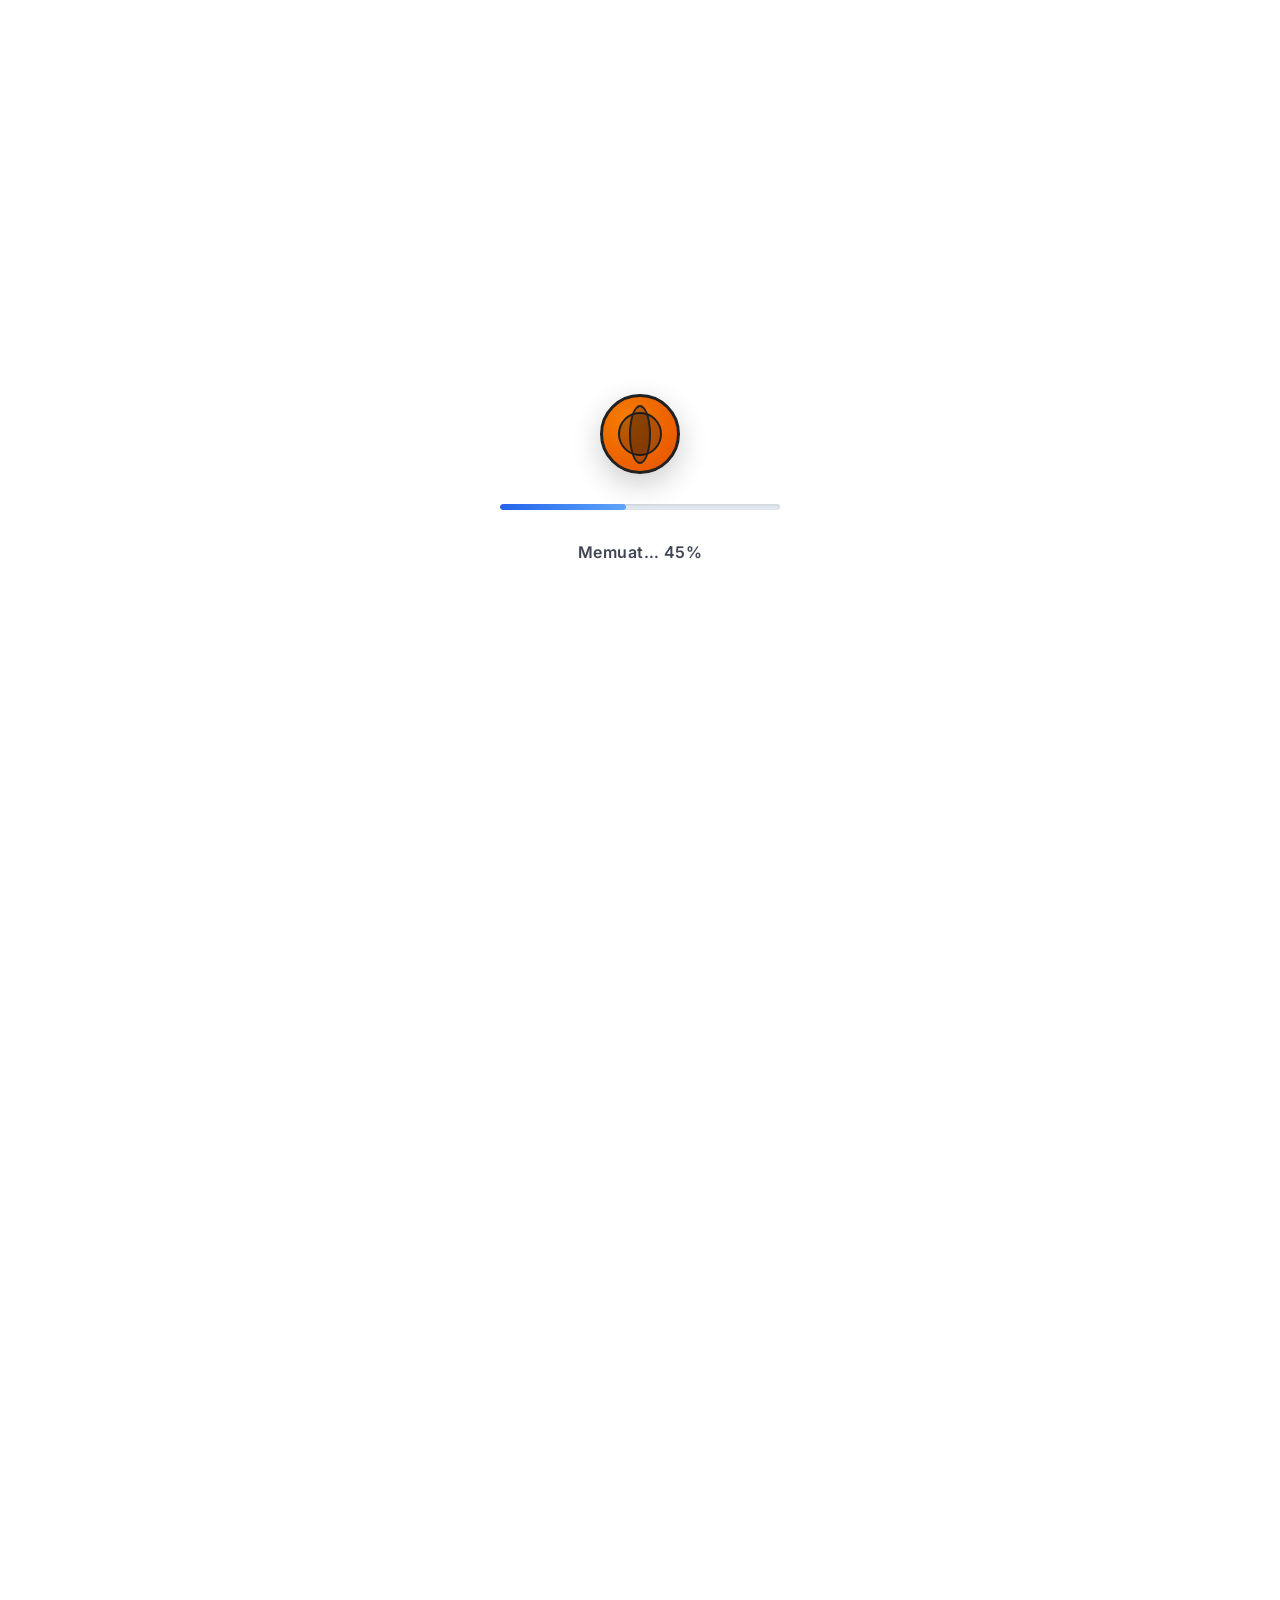
==== index.html @ c03db2c2 "Rename home/home.html to index.html" ====
<!DOCTYPE html>
<html lang="id">
<head>
    <meta charset="UTF-8" />
    <meta name="viewport" content="width=device-width, initial-scale=1.0" />
    <title>Basket SMAN 1 Rogojampi · Home</title>

    <!-- Google Font: Inter -->
    <link rel="preconnect" href="https://fonts.googleapis.com" />
    <link rel="preconnect" href="https://fonts.gstatic.com" crossorigin />
    <link href="https://fonts.googleapis.com/css2?family=Inter:opsz,wght@14..32,300;14..32,400;14..32,600;14..32,700;14..32,800;14..32,900&display=swap" rel="stylesheet" />

    <!-- Font Awesome 6 (Free) -->
    <link rel="stylesheet" href="https://cdnjs.cloudflare.com/ajax/libs/font-awesome/6.0.0-beta3/css/all.min.css" />

    <!-- Custom CSS -->
    <link rel="stylesheet" href="css/home.css" />
</head>
<body>

    <!-- ========================================================= -->
    <!-- LOADING SCREEN GLOBAL                                      -->
    <!-- ========================================================= -->
    <div id="global-loader">
        <div class="loader-container">
            <!-- Bola basket dengan animasi pantul dan rotasi -->
            <div class="basketball-wrapper">
                <div class="basketball"></div>
            </div>
            <!-- Progress bar -->
            <div class="loader-progress">
                <div class="loader-progress-bar" id="loaderProgressBar"></div>
            </div>
            <p class="loader-text" id="loaderText">Memuat&hellip; <span id="loaderPercent">0</span>%</p>
        </div>
    </div>

    <!-- ========================================================= -->
    <!-- MAIN WEBSITE (muncul setelah loading)                     -->
    <!-- ========================================================= -->
    <div id="main-content" class="hidden">

        <!-- ========== NAVIGASI ========== -->
        <nav class="navbar" id="navbar">
            <div class="container nav-container">
                <div class="nav-brand">
                    <span class="brand-icon"><i class="fas fa-basketball-ball"></i></span>
                    <span class="brand-text">Basket SMAN 1 Rogojampi</span>
                </div>
                <button class="nav-toggle" id="navToggle" aria-label="Toggle menu">
                    <i class="fas fa-bars"></i>
                </button>
                <ul class="nav-menu" id="navMenu">
                    <li><a href="home.html" class="active">Beranda</a></li>
                    <li><a href="players.html">Pemain</a></li>
                    <li><a href="events.html">Event</a></li>
                    <li><a href="news.html">Berita</a></li>
                </ul>
            </div>
        </nav>

        <!-- ========== HERO SECTION ========== -->
        <section class="hero" id="hero">
            <div class="hero-overlay"></div>
            <div class="hero-bg"></div>
            <!-- Efek grain halus -->
            <div class="hero-grain"></div>
            <div class="container hero-content">
                <div class="hero-badge">
                    <i class="fas fa-fire"></i> Ekstrakurikuler Unggulan
                </div>
                <h1 class="hero-title">
                    <span class="hero-title-line">BASKET</span>
                    <span class="hero-title-line">SMAN 1 ROGOJAMPI</span>
                </h1>
                <p class="hero-subtitle">
                    Semangat juang, kerja sama tim, dan prestasi membanggakan.<br />
                    Rumah bagi para atlet muda berbakat.
                </p>
                <div class="hero-buttons">
                    <a href="players.html" class="btn btn-primary">
                        <i class="fas fa-users"></i> Lihat Tim
                    </a>
                    <a href="events.html" class="btn btn-secondary">
                        <i class="fas fa-calendar-alt"></i> Event Terbaru
                    </a>
                </div>
                <div class="hero-stats">
                    <div class="hero-stat">
                        <span class="stat-number">15+</span>
                        <span class="stat-label">Pemain Aktif</span>
                    </div>
                    <div class="hero-stat">
                        <span class="stat-number">8</span>
                        <span class="stat-label">Trofi</span>
                    </div>
                    <div class="hero-stat">
                        <span class="stat-number">12</span>
                        <span class="stat-label">Turnamen</span>
                    </div>
                </div>
            </div>
            <!-- Scroll indicator -->
            <div class="scroll-indicator">
                <span>Gulir ke bawah</span>
                <i class="fas fa-chevron-down"></i>
            </div>
        </section>

        <!-- ========== PRESTASI ========== -->
        <section class="achievements section-padding" id="achievements">
            <div class="container">
                <div class="section-header">
                    <span class="section-tag">Prestasi</span>
                    <h2 class="section-title">Kebanggaan <span>Tim Basket</span></h2>
                    <p class="section-desc">Perjalanan panjang penuh kerja keras dan semangat juang.</p>
                </div>
                <div class="achievement-grid">
                    <div class="achievement-card reveal">
                        <div class="achievement-icon"><i class="fas fa-trophy"></i></div>
                        <h3>Juara 1 Turnamen Kabupaten</h3>
                        <p>2024 · Kemenangan gemilang atas SMA Negeri 2 Genteng.</p>
                        <div class="achievement-hover-bg"></div>
                    </div>
                    <div class="achievement-card reveal">
                        <div class="achievement-icon"><i class="fas fa-medal"></i></div>
                        <h3>Runner Up Bupati Cup</h3>
                        <p>2023 · Final sengit melawan SMA Negeri 1 Banyuwangi.</p>
                        <div class="achievement-hover-bg"></div>
                    </div>
                    <div class="achievement-card reveal">
                        <div class="achievement-icon"><i class="fas fa-star"></i></div>
                        <h3>Pemain Terbaik Se-Kabupaten</h3>
                        <p>2024 · Kapten tim berhasil meraih gelar MVP.</p>
                        <div class="achievement-hover-bg"></div>
                    </div>
                </div>
            </div>
        </section>

        <!-- ========== QUICK PLAYERS ========== -->
        <section class="quick-players section-padding" id="quickPlayers">
            <div class="container">
                <div class="section-header">
                    <span class="section-tag">Roster</span>
                    <h2 class="section-title">Pemain <span>Unggulan</span></h2>
                    <p class="section-desc">Atlet-atlet terbaik yang membawa nama sekolah.</p>
                </div>
                <div class="players-grid">
                    <!-- Player Card 1 -->
                    <div class="player-card reveal">
                        <div class="player-img">
                            <img src="https://ui-avatars.com/api/?name=Rizki+F&background=2563EB&color=fff&size=128" alt="Rizki F" />
                            <span class="player-number">#7</span>
                        </div>
                        <div class="player-info">
                            <h4>Rizki F</h4>
                            <p class="player-pos">PG · Point Guard</p>
                            <div class="player-stats">
                                <span><i class="fas fa-basketball-ball"></i> 18.2 PPG</span>
                                <span><i class="fas fa-arrow-up"></i> 6.1 APG</span>
                                <span><i class="fas fa-arrow-down"></i> 4.3 RPG</span>
                            </div>
                        </div>
                        <div class="player-hover-effect"></div>
                    </div>
                    <!-- Player Card 2 -->
                    <div class="player-card reveal">
                        <div class="player-img">
                            <img src="https://ui-avatars.com/api/?name=Andre+S&background=1E40AF&color=fff&size=128" alt="Andre S" />
                            <span class="player-number">#23</span>
                        </div>
                        <div class="player-info">
                            <h4>Andre S</h4>
                            <p class="player-pos">SG · Shooting Guard</p>
                            <div class="player-stats">
                                <span><i class="fas fa-basketball-ball"></i> 15.7 PPG</span>
                                <span><i class="fas fa-arrow-up"></i> 3.4 APG</span>
                                <span><i class="fas fa-arrow-down"></i> 5.2 RPG</span>
                            </div>
                        </div>
                        <div class="player-hover-effect"></div>
                    </div>
                    <!-- Player Card 3 -->
                    <div class="player-card reveal">
                        <div class="player-img">
                            <img src="https://ui-avatars.com/api/?name=Bagas+P&background=2563EB&color=fff&size=128" alt="Bagas P" />
                            <span class="player-number">#34</span>
                        </div>
                        <div class="player-info">
                            <h4>Bagas P</h4>
                            <p class="player-pos">C · Center</p>
                            <div class="player-stats">
                                <span><i class="fas fa-basketball-ball"></i> 12.3 PPG</span>
                                <span><i class="fas fa-arrow-up"></i> 1.8 APG</span>
                                <span><i class="fas fa-arrow-down"></i> 9.7 RPG</span>
                            </div>
                        </div>
                        <div class="player-hover-effect"></div>
                    </div>
                </div>
                <div class="quick-players-cta">
                    <a href="players.html" class="btn btn-outline">Lihat Semua Pemain <i class="fas fa-arrow-right"></i></a>
                </div>
            </div>
        </section>

        <!-- ========== UPCOMING EVENTS ========== -->
        <section class="events-preview section-padding" id="eventsPreview">
            <div class="container">
                <div class="section-header">
                    <span class="section-tag">Jadwal</span>
                    <h2 class="section-title">Event <span>Terdekat</span></h2>
                    <p class="section-desc">Pantau pertandingan dan turnamen berikutnya.</p>
                </div>
                <div class="events-grid">
                    <div class="event-card reveal">
                        <div class="event-date">
                            <span class="event-day">15</span>
                            <span class="event-month">Jan</span>
                        </div>
                        <div class="event-details">
                            <h4>Turnamen Kabupaten</h4>
                            <p><i class="fas fa-map-pin"></i> GOR Tawangalun</p>
                            <p><i class="fas fa-clock"></i> 08.00 WIB</p>
                            <span class="event-status status-upcoming">Mendatang</span>
                        </div>
                    </div>
                    <div class="event-card reveal">
                        <div class="event-date">
                            <span class="event-day">22</span>
                            <span class="event-month">Jan</span>
                        </div>
                        <div class="event-details">
                            <h4>Sparing dengan SMA 2 Genteng</h4>
                            <p><i class="fas fa-map-pin"></i> Lapangan SMAN 1 Rogojampi</p>
                            <p><i class="fas fa-clock"></i> 15.30 WIB</p>
                            <span class="event-status status-upcoming">Mendatang</span>
                        </div>
                    </div>
                    <div class="event-card reveal">
                        <div class="event-date">
                            <span class="event-day">5</span>
                            <span class="event-month">Feb</span>
                        </div>
                        <div class="event-details">
                            <h4>Bupati Cup 2025</h4>
                            <p><i class="fas fa-map-pin"></i> GOR Banyuwangi</p>
                            <p><i class="fas fa-clock"></i> 07.00 WIB</p>
                            <span class="event-status status-upcoming">Mendatang</span>
                        </div>
                    </div>
                </div>
                <div class="events-preview-cta">
                    <a href="events.html" class="btn btn-outline">Lihat Semua Event <i class="fas fa-arrow-right"></i></a>
                </div>
            </div>
        </section>

        <!-- ========== LATEST NEWS ========== -->
        <section class="news-preview section-padding" id="newsPreview">
            <div class="container">
                <div class="section-header">
                    <span class="section-tag">Berita</span>
                    <h2 class="section-title">Berita <span>Terbaru</span></h2>
                    <p class="section-desc">Informasi terkini seputar tim basket.</p>
                </div>
                <div class="news-grid">
                    <article class="news-card reveal">
                        <div class="news-img">
                            <img src="https://picsum.photos/seed/basket1/600/400" alt="Berita 1" />
                            <span class="news-category">Prestasi</span>
                        </div>
                        <div class="news-body">
                            <h4>Tim Basket SMAN 1 Rogojampi Juara Turnamen</h4>
                            <p>Kemenangan telak atas SMA Negeri 2 Genteng dengan skor 78-65.</p>
                            <div class="news-meta">
                                <span><i class="far fa-calendar-alt"></i> 10 Jan 2025</span>
                                <span><i class="far fa-comment"></i> 12</span>
                            </div>
                        </div>
                    </article>
                    <article class="news-card reveal">
                        <div class="news-img">
                            <img src="https://picsum.photos/seed/basket2/600/400" alt="Berita 2" />
                            <span class="news-category">Pengumuman</span>
                        </div>
                        <div class="news-body">
                            <h4>Pendaftaran Pemain Baru Dibuka</h4>
                            <p>Bergabunglah bersama tim basket SMAN 1 Rogojampi.</p>
                            <div class="news-meta">
                                <span><i class="far fa-calendar-alt"></i> 8 Jan 2025</span>
                                <span><i class="far fa-comment"></i> 8</span>
                            </div>
                        </div>
                    </article>
                    <article class="news-card reveal">
                        <div class="news-img">
                            <img src="https://picsum.photos/seed/basket3/600/400" alt="Berita 3" />
                            <span class="news-category">Dokumentasi</span>
                        </div>
                        <div class="news-body">
                            <h4>Foto-foto Seru Saat Sparing</h4>
                            <p>Momen kebersamaan tim dalam laga persahabatan.</p>
                            <div class="news-meta">
                                <span><i class="far fa-calendar-alt"></i> 5 Jan 2025</span>
                                <span><i class="far fa-comment"></i> 5</span>
                            </div>
                        </div>
                    </article>
                </div>
                <div class="news-preview-cta">
                    <a href="news.html" class="btn btn-outline">Lihat Semua Berita <i class="fas fa-arrow-right"></i></a>
                </div>
            </div>
        </section>

        <!-- ========== CTA SECTION ========== -->
        <section class="cta-section section-padding" id="ctaSection">
            <div class="container">
                <div class="cta-box reveal">
                    <div class="cta-content">
                        <h2>Bergabunglah dengan <span>Tim Basket</span></h2>
                        <p>Kembangkan bakat, raih prestasi, dan jalin persaudaraan.</p>
                        <a href="#" class="btn btn-primary btn-lg">
                            <i class="fas fa-handshake"></i> Daftar Sekarang
                        </a>
                    </div>
                    <div class="cta-icon">
                        <i class="fas fa-basketball-ball"></i>
                    </div>
                </div>
            </div>
        </section>

        <!-- ========== FOOTER ========== -->
        <footer class="footer">
            <div class="container">
                <div class="footer-grid">
                    <div class="footer-brand">
                        <span class="brand-icon"><i class="fas fa-basketball-ball"></i></span>
                        <span class="brand-text">Basket SMAN 1 Rogojampi</span>
                        <p>Rumah bagi atlet muda berbakat dengan semangat juang tinggi.</p>
                        <div class="footer-social">
                            <a href="#" aria-label="Instagram"><i class="fab fa-instagram"></i></a>
                            <a href="#" aria-label="YouTube"><i class="fab fa-youtube"></i></a>
                            <a href="#" aria-label="Twitter"><i class="fab fa-twitter"></i></a>
                            <a href="#" aria-label="TikTok"><i class="fab fa-tiktok"></i></a>
                        </div>
                    </div>
                    <div class="footer-links">
                        <h4>Halaman</h4>
                        <ul>
                            <li><a href="home.html">Beranda</a></li>
                            <li><a href="players.html">Pemain</a></li>
                            <li><a href="events.html">Event</a></li>
                            <li><a href="news.html">Berita</a></li>
                        </ul>
                    </div>
                    <div class="footer-links">
                        <h4>Kontak</h4>
                        <ul>
                            <li><i class="fas fa-map-pin"></i> Jl. Rogojampi, Banyuwangi</li>
                            <li><i class="fas fa-envelope"></i> basket@sman1rogojampi.sch.id</li>
                            <li><i class="fas fa-phone"></i> +62 812 3456 7890</li>
                        </ul>
                    </div>
                </div>
                <div class="footer-bottom">
                    <p>&copy; 2026 Basket SMAN 1 Rogojampi. All rights reserved.</p>
                </div>
            </div>
        </footer>

    </div>
    <!-- END #main-content -->

    <!-- ========================================================= -->
    <!-- JAVASCRIPT                                                -->
    <!-- ========================================================= -->
    <script src="js/home.js"></script>
</body>
</html>
---- css/home.css ----
/* ==============================================================
   RESET & BASE
   ============================================================== */
*,
*::before,
*::after {
    margin: 0;
    padding: 0;
    box-sizing: border-box;
}

:root {
    --primary: #2563EB;
    --secondary: #1E40AF;
    --dark: #0F172A;
    --light: #FFFFFF;
    --accent: #60A5FA;
    --font: 'Inter', sans-serif;
    --shadow: 0 20px 60px -15px rgba(0, 0, 0, 0.3);
    --shadow-hover: 0 30px 80px -20px rgba(0, 0, 0, 0.4);
    --radius: 20px;
    --transition: 0.4s cubic-bezier(0.25, 0.46, 0.45, 0.94);
}

html {
    scroll-behavior: smooth;
}

body {
    font-family: var(--font);
    background: var(--light);
    color: var(--dark);
    line-height: 1.6;
    overflow-x: hidden;
}

a {
    text-decoration: none;
    color: inherit;
}

ul {
    list-style: none;
}

img {
    max-width: 100%;
    display: block;
}

.container {
    max-width: 1200px;
    margin: 0 auto;
    padding: 0 24px;
}

.section-padding {
    padding: 80px 0;
}

/* ==============================================================
   LOADING SCREEN
   ============================================================== */
#global-loader {
    position: fixed;
    inset: 0;
    z-index: 99999;
    background: var(--light);
    display: flex;
    align-items: center;
    justify-content: center;
    transition: opacity 0.8s ease, visibility 0.8s ease;
}

#global-loader.hidden {
    opacity: 0;
    visibility: hidden;
    pointer-events: none;
}

.loader-container {
    text-align: center;
    display: flex;
    flex-direction: column;
    align-items: center;
    gap: 30px;
}

/* Bola basket dengan animasi pantul dan rotasi */
.basketball-wrapper {
    width: 120px;
    height: 140px;
    display: flex;
    align-items: flex-end;
    justify-content: center;
}

.basketball {
    width: 80px;
    height: 80px;
    background: radial-gradient(circle at 30% 30%, #f57c00, #e65100);
    border-radius: 50%;
    border: 3px solid #212121;
    position: relative;
    animation: bounceBall 1.2s infinite ease-in-out, rotateBall 3s infinite linear;
    box-shadow: 0 10px 30px rgba(0, 0, 0, 0.2);
}

/* Garis-garis bola basket */
.basketball::before,
.basketball::after {
    content: '';
    position: absolute;
    background: rgba(0, 0, 0, 0.25);
    border-radius: 50%;
    border: 2px solid #212121;
}
.basketball::before {
    width: 60%;
    height: 60%;
    top: 20%;
    left: 20%;
}
.basketball::after {
    width: 30%;
    height: 80%;
    top: 10%;
    left: 35%;
    border-radius: 50%;
    border: 2px solid #212121;
}
/* Garis horizontal */
.basketball .line-h {
    position: absolute;
    width: 70%;
    height: 2px;
    background: #212121;
    top: 50%;
    left: 15%;
    transform: translateY(-50%);
}
.basketball .line-v {
    position: absolute;
    width: 2px;
    height: 70%;
    background: #212121;
    top: 15%;
    left: 50%;
    transform: translateX(-50%);
}

@keyframes bounceBall {
    0%,
    100% {
        transform: translateY(0) scale(1, 1);
    }
    40% {
        transform: translateY(-50px) scale(1, 0.95);
    }
    60% {
        transform: translateY(-20px) scale(0.98, 1.02);
    }
    80% {
        transform: translateY(-10px) scale(1, 1);
    }
}
@keyframes rotateBall {
    0% {
        transform: rotate(0deg);
    }
    100% {
        transform: rotate(360deg);
    }
}

.loader-progress {
    width: 280px;
    height: 6px;
    background: #e2e8f0;
    border-radius: 10px;
    overflow: hidden;
    box-shadow: inset 0 1px 3px rgba(0, 0, 0, 0.1);
}

.loader-progress-bar {
    width: 0%;
    height: 100%;
    background: linear-gradient(90deg, var(--primary), var(--accent));
    border-radius: 10px;
    transition: width 0.2s linear;
}

.loader-text {
    font-size: 1rem;
    font-weight: 600;
    color: var(--dark);
    letter-spacing: 0.5px;
    opacity: 0.8;
}

/* ==============================================================
   MAIN CONTENT (awal tersembunyi)
   ============================================================== */
#main-content {
    opacity: 0;
    transition: opacity 1s ease;
}

#main-content.visible {
    opacity: 1;
}

/* ==============================================================
   NAVBAR
   ============================================================== */
.navbar {
    position: fixed;
    top: 0;
    left: 0;
    right: 0;
    z-index: 1000;
    padding: 16px 0;
    background: rgba(255, 255, 255, 0.7);
    backdrop-filter: blur(20px) saturate(180%);
    -webkit-backdrop-filter: blur(20px) saturate(180%);
    border-bottom: 1px solid rgba(0, 0, 0, 0.05);
    transition: background 0.3s ease, box-shadow 0.3s ease;
}

.navbar.scrolled {
    background: rgba(255, 255, 255, 0.92);
    box-shadow: 0 4px 30px rgba(0, 0, 0, 0.08);
}

.nav-container {
    display: flex;
    align-items: center;
    justify-content: space-between;
}

.nav-brand {
    display: flex;
    align-items: center;
    gap: 12px;
    font-weight: 800;
    font-size: 1.2rem;
    color: var(--dark);
}

.nav-brand .brand-icon {
    color: var(--primary);
    font-size: 1.6rem;
}

.nav-brand .brand-text {
    background: linear-gradient(135deg, var(--primary), var(--secondary));
    -webkit-background-clip: text;
    -webkit-text-fill-color: transparent;
    background-clip: text;
}

.nav-menu {
    display: flex;
    gap: 32px;
    align-items: center;
}

.nav-menu a {
    font-weight: 600;
    font-size: 0.95rem;
    color: var(--dark);
    position: relative;
    padding: 4px 0;
    transition: color 0.3s;
}

.nav-menu a::after {
    content: '';
    position: absolute;
    bottom: -4px;
    left: 0;
    width: 0;
    height: 3px;
    background: linear-gradient(90deg, var(--primary), var(--accent));
    border-radius: 4px;
    transition: width 0.3s ease;
}

.nav-menu a:hover::after,
.nav-menu a.active::after {
    width: 100%;
}

.nav-menu a.active {
    color: var(--primary);
}

.nav-toggle {
    display: none;
    background: none;
    border: none;
    font-size: 1.6rem;
    color: var(--dark);
    cursor: pointer;
}

/* Responsive Nav */
@media (max-width: 768px) {
    .nav-toggle {
        display: block;
    }
    .nav-menu {
        position: absolute;
        top: 100%;
        left: 0;
        right: 0;
        background: rgba(255, 255, 255, 0.98);
        backdrop-filter: blur(20px);
        flex-direction: column;
        padding: 24px;
        gap: 16px;
        box-shadow: 0 20px 40px rgba(0, 0, 0, 0.1);
        transform: translateY(-120%);
        opacity: 0;
        transition: transform 0.4s ease, opacity 0.4s ease;
        pointer-events: none;
    }
    .nav-menu.open {
        transform: translateY(0);
        opacity: 1;
        pointer-events: all;
    }
}

/* ==============================================================
   HERO
   ============================================================== */
.hero {
    position: relative;
    min-height: 100vh;
    display: flex;
    align-items: center;
    justify-content: center;
    overflow: hidden;
    background: var(--dark);
    margin-top: 0;
    padding-top: 80px;
}

.hero-bg {
    position: absolute;
    inset: 0;
    background: url('https://images.unsplash.com/photo-1546519638-68e109acd27d?q=80&w=1974&auto=format&fit=crop')
        center/cover no-repeat;
    filter: brightness(0.4) saturate(1.2);
    transform: scale(1.05);
    animation: heroZoom 20s infinite alternate ease-in-out;
}

@keyframes heroZoom {
    0% {
        transform: scale(1);
    }
    100% {
        transform: scale(1.1);
    }
}

.hero-overlay {
    position: absolute;
    inset: 0;
    background: linear-gradient(135deg, rgba(15, 23, 42, 0.85) 0%, rgba(37, 99, 235, 0.4) 100%);
    z-index: 1;
}

.hero-grain {
    position: absolute;
    inset: 0;
    z-index: 2;
    opacity: 0.06;
    background-image: url("data:image/svg+xml,%3Csvg viewBox='0 0 256 256' xmlns='http://www.w3.org/2000/svg'%3E%3Cfilter id='noise'%3E%3CfeTurbulence type='fractalNoise' baseFrequency='0.9' numOctaves='4' stitchTiles='stitch'/%3E%3C/filter%3E%3Crect width='100%25' height='100%25' filter='url(%23noise)' opacity='1'/%3E%3C/svg%3E");
    background-repeat: repeat;
    background-size: 256px 256px;
    pointer-events: none;
}

.hero-content {
    position: relative;
    z-index: 3;
    color: var(--light);
    text-align: center;
    max-width: 900px;
    padding: 40px 20px;
}

.hero-badge {
    display: inline-block;
    background: rgba(255, 255, 255, 0.12);
    backdrop-filter: blur(10px);
    padding: 8px 20px;
    border-radius: 50px;
    font-size: 0.85rem;
    font-weight: 600;
    letter-spacing: 0.5px;
    border: 1px solid rgba(255, 255, 255, 0.15);
    margin-bottom: 24px;
    text-transform: uppercase;
}

.hero-badge i {
    margin-right: 8px;
    color: var(--accent);
}

.hero-title {
    font-size: clamp(3rem, 12vw, 6rem);
    font-weight: 900;
    line-height: 1.05;
    text-transform: uppercase;
    letter-spacing: -0.02em;
    margin-bottom: 16px;
}

.hero-title-line {
    display: block;
}

.hero-title-line:first-child {
    background: linear-gradient(135deg, #ffffff 0%, #94a3b8 80%);
    -webkit-background-clip: text;
    -webkit-text-fill-color: transparent;
    background-clip: text;
}

.hero-title-line:last-child {
    background: linear-gradient(135deg, var(--accent), var(--primary));
    -webkit-background-clip: text;
    -webkit-text-fill-color: transparent;
    background-clip: text;
}

.hero-subtitle {
    font-size: 1.2rem;
    font-weight: 400;
    opacity: 0.85;
    margin-bottom: 32px;
    line-height: 1.8;
    max-width: 700px;
    margin-left: auto;
    margin-right: auto;
}

.hero-buttons {
    display: flex;
    gap: 16px;
    justify-content: center;
    flex-wrap: wrap;
    margin-bottom: 48px;
}

.btn {
    display: inline-flex;
    align-items: center;
    gap: 10px;
    padding: 14px 34px;
    border-radius: 60px;
    font-weight: 700;
    font-size: 0.95rem;
    border: none;
    cursor: pointer;
    transition: all 0.3s ease;
    text-decoration: none;
    font-family: var(--font);
}

.btn-primary {
    background: linear-gradient(135deg, var(--primary), var(--secondary));
    color: #fff;
    box-shadow: 0 8px 25px rgba(37, 99, 235, 0.35);
}

.btn-primary:hover {
    transform: translateY(-4px) scale(1.02);
    box-shadow: 0 16px 40px rgba(37, 99, 235, 0.5);
}

.btn-secondary {
    background: rgba(255, 255, 255, 0.12);
    backdrop-filter: blur(10px);
    color: #fff;
    border: 1px solid rgba(255, 255, 255, 0.25);
}

.btn-secondary:hover {
    background: rgba(255, 255, 255, 0.25);
    transform: translateY(-4px);
}

.btn-outline {
    background: transparent;
    color: var(--primary);
    border: 2px solid var(--primary);
    padding: 12px 30px;
}

.btn-outline:hover {
    background: var(--primary);
    color: #fff;
    transform: translateY(-3px);
    box-shadow: 0 12px 30px rgba(37, 99, 235, 0.3);
}

.btn-lg {
    padding: 18px 44px;
    font-size: 1.1rem;
}

.hero-stats {
    display: flex;
    justify-content: center;
    gap: 48px;
    flex-wrap: wrap;
}

.hero-stat {
    text-align: center;
}

.stat-number {
    display: block;
    font-size: 2.4rem;
    font-weight: 900;
    background: linear-gradient(135deg, #fff, var(--accent));
    -webkit-background-clip: text;
    -webkit-text-fill-color: transparent;
    background-clip: text;
    line-height: 1.2;
}

.stat-label {
    font-size: 0.9rem;
    opacity: 0.7;
    font-weight: 500;
    letter-spacing: 0.5px;
}

.scroll-indicator {
    position: absolute;
    bottom: 32px;
    left: 50%;
    transform: translateX(-50%);
    z-index: 4;
    color: rgba(255, 255, 255, 0.5);
    font-size: 0.8rem;
    display: flex;
    flex-direction: column;
    align-items: center;
    gap: 6px;
    animation: floatDown 2s infinite ease-in-out;
}

.scroll-indicator i {
    font-size: 1.2rem;
}

@keyframes floatDown {
    0%,
    100% {
        transform: translateX(-50%) translateY(0);
        opacity: 0.5;
    }
    50% {
        transform: translateX(-50%) translateY(10px);
        opacity: 1;
    }
}

/* ==============================================================
   SECTION HEADER
   ============================================================== */
.section-header {
    text-align: center;
    margin-bottom: 56px;
}

.section-tag {
    display: inline-block;
    font-size: 0.8rem;
    font-weight: 700;
    text-transform: uppercase;
    letter-spacing: 2px;
    color: var(--primary);
    background: rgba(37, 99, 235, 0.08);
    padding: 6px 18px;
    border-radius: 50px;
    margin-bottom: 12px;
}

.section-title {
    font-size: clamp(2rem, 5vw, 3rem);
    font-weight: 800;
    line-height: 1.2;
    margin-bottom: 12px;
}

.section-title span {
    background: linear-gradient(135deg, var(--primary), var(--secondary));
    -webkit-background-clip: text;
    -webkit-text-fill-color: transparent;
    background-clip: text;
}

.section-desc {
    font-size: 1.1rem;
    color: #64748b;
    max-width: 600px;
    margin: 0 auto;
}

/* ==============================================================
   ACHIEVEMENTS
   ============================================================== */
.achievements {
    background: #f8fafc;
}

.achievement-grid {
    display: grid;
    grid-template-columns: repeat(auto-fit, minmax(260px, 1fr));
    gap: 30px;
}

.achievement-card {
    background: var(--light);
    padding: 36px 28px;
    border-radius: var(--radius);
    box-shadow: var(--shadow);
    text-align: center;
    position: relative;
    overflow: hidden;
    transition: transform 0.4s ease, box-shadow 0.4s ease;
    cursor: default;
}

.achievement-card:hover {
    transform: translateY(-12px);
    box-shadow: var(--shadow-hover);
}

.achievement-hover-bg {
    position: absolute;
    inset: 0;
    background: linear-gradient(135deg, rgba(37, 99, 235, 0.04), rgba(30, 64, 175, 0.08));
    opacity: 0;
    transition: opacity 0.4s ease;
}

.achievement-card:hover .achievement-hover-bg {
    opacity: 1;
}

.achievement-icon {
    font-size: 3.2rem;
    color: var(--primary);
    margin-bottom: 16px;
    display: inline-block;
}

.achievement-card h3 {
    font-size: 1.3rem;
    font-weight: 700;
    margin-bottom: 8px;
}

.achievement-card p {
    color: #64748b;
    font-size: 0.95rem;
    position: relative;
    z-index: 1;
}

/* ==============================================================
   QUICK PLAYERS
   ============================================================== */
.quick-players {
    background: var(--light);
}

.players-grid {
    display: grid;
    grid-template-columns: repeat(auto-fit, minmax(260px, 1fr));
    gap: 30px;
    margin-bottom: 40px;
}

.player-card {
    background: var(--light);
    border-radius: var(--radius);
    box-shadow: var(--shadow);
    overflow: hidden;
    transition: transform 0.4s ease, box-shadow 0.4s ease;
    position: relative;
}

.player-card:hover {
    transform: translateY(-12px);
    box-shadow: var(--shadow-hover);
}

.player-img {
    position: relative;
    padding: 20px 20px 0;
    background: linear-gradient(180deg, #f1f5f9, #fff);
    display: flex;
    justify-content: center;
}

.player-img img {
    width: 120px;
    height: 120px;
    border-radius: 50%;
    object-fit: cover;
    border: 4px solid var(--light);
    box-shadow: 0 8px 20px rgba(0, 0, 0, 0.1);
}

.player-number {
    position: absolute;
    top: 10px;
    right: 16px;
    font-size: 1.8rem;
    font-weight: 900;
    color: rgba(37, 99, 235, 0.15);
    letter-spacing: -0.03em;
}

.player-info {
    padding: 16px 20px 24px;
    text-align: center;
}

.player-info h4 {
    font-size: 1.2rem;
    font-weight: 700;
    margin-bottom: 2px;
}

.player-pos {
    font-size: 0.85rem;
    font-weight: 600;
    color: var(--primary);
    margin-bottom: 12px;
}

.player-stats {
    display: flex;
    justify-content: center;
    gap: 16px;
    font-size: 0.85rem;
    font-weight: 500;
    color: #475569;
}

.player-stats span {
    display: flex;
    align-items: center;
    gap: 4px;
}

.player-stats i {
    color: var(--primary);
    font-size: 0.8rem;
}

.player-hover-effect {
    position: absolute;
    inset: 0;
    border-radius: var(--radius);
    border: 2px solid transparent;
    transition: border-color 0.4s ease;
    pointer-events: none;
}

.player-card:hover .player-hover-effect {
    border-color: var(--primary);
}

.quick-players-cta,
.events-preview-cta,
.news-preview-cta {
    text-align: center;
    margin-top: 8px;
}

/* ==============================================================
   EVENTS PREVIEW
   ============================================================== */
.events-preview {
    background: #f8fafc;
}

.events-grid {
    display: grid;
    grid-template-columns: repeat(auto-fit, minmax(280px, 1fr));
    gap: 30px;
}

.event-card {
    background: var(--light);
    border-radius: var(--radius);
    box-shadow: var(--shadow);
    display: flex;
    align-items: stretch;
    overflow: hidden;
    transition: transform 0.4s ease, box-shadow 0.4s ease;
}

.event-card:hover {
    transform: translateY(-8px);
    box-shadow: var(--shadow-hover);
}

.event-date {
    flex: 0 0 80px;
    background: linear-gradient(135deg, var(--primary), var(--secondary));
    color: #fff;
    display: flex;
    flex-direction: column;
    align-items: center;
    justify-content: center;
    font-weight: 700;
}

.event-day {
    font-size: 2rem;
    line-height: 1;
}

.event-month {
    font-size: 0.75rem;
    text-transform: uppercase;
    letter-spacing: 1px;
    opacity: 0.8;
}

.event-details {
    padding: 16px 20px;
    flex: 1;
    display: flex;
    flex-direction: column;
    justify-content: center;
}

.event-details h4 {
    font-size: 1.1rem;
    font-weight: 700;
    margin-bottom: 4px;
}

.event-details p {
    font-size: 0.9rem;
    color: #64748b;
    margin-bottom: 2px;
}

.event-details p i {
    width: 18px;
    color: var(--primary);
}

.event-status {
    display: inline-block;
    font-size: 0.75rem;
    font-weight: 700;
    text-transform: uppercase;
    padding: 4px 14px;
    border-radius: 50px;
    margin-top: 6px;
    align-self: flex-start;
}

.status-upcoming {
    background: rgba(37, 99, 235, 0.12);
    color: var(--primary);
}

/* ==============================================================
   NEWS PREVIEW
   ============================================================== */
.news-preview {
    background: var(--light);
}

.news-grid {
    display: grid;
    grid-template-columns: repeat(auto-fit, minmax(280px, 1fr));
    gap: 30px;
}

.news-card {
    background: var(--light);
    border-radius: var(--radius);
    box-shadow: var(--shadow);
    overflow: hidden;
    transition: transform 0.4s ease, box-shadow 0.4s ease;
}

.news-card:hover {
    transform: translateY(-10px);
    box-shadow: var(--shadow-hover);
}

.news-img {
    position: relative;
    overflow: hidden;
    height: 200px;
}

.news-img img {
    width: 100%;
    height: 100%;
    object-fit: cover;
    transition: transform 0.5s ease;
}

.news-card:hover .news-img img {
    transform: scale(1.05);
}

.news-category {
    position: absolute;
    top: 12px;
    left: 12px;
    background: var(--primary);
    color: #fff;
    font-size: 0.7rem;
    font-weight: 700;
    padding: 4px 14px;
    border-radius: 50px;
    text-transform: uppercase;
}

.news-body {
    padding: 20px;
}

.news-body h4 {
    font-size: 1.1rem;
    font-weight: 700;
    margin-bottom: 8px;
    line-height: 1.3;
}

.news-body p {
    color: #64748b;
    font-size: 0.95rem;
    margin-bottom: 12px;
}

.news-meta {
    display: flex;
    gap: 16px;
    font-size: 0.8rem;
    color: #94a3b8;
}

.news-meta i {
    margin-right: 4px;
}

/* ==============================================================
   CTA SECTION
   ============================================================== */
.cta-section {
    background: var(--dark);
    padding: 80px 0;
}

.cta-box {
    background: linear-gradient(135deg, rgba(37, 99, 235, 0.15), rgba(30, 64, 175, 0.05));
    backdrop-filter: blur(20px);
    border: 1px solid rgba(255, 255, 255, 0.08);
    border-radius: var(--radius);
    padding: 50px 40px;
    display: flex;
    align-items: center;
    justify-content: space-between;
    flex-wrap: wrap;
    gap: 30px;
    color: var(--light);
}

.cta-content h2 {
    font-size: clamp(1.8rem, 4vw, 2.6rem);
    font-weight: 800;
    margin-bottom: 8px;
}

.cta-content h2 span {
    background: linear-gradient(135deg, var(--accent), var(--primary));
    -webkit-background-clip: text;
    -webkit-text-fill-color: transparent;
    background-clip: text;
}

.cta-content p {
    opacity: 0.7;
    font-size: 1.1rem;
    margin-bottom: 20px;
}

.cta-icon {
    font-size: 5rem;
    color: rgba(255, 255, 255, 0.08);
    display: none;
}

@media (min-width: 768px) {
    .cta-icon {
        display: block;
    }
}

/* ==============================================================
   FOOTER
   ============================================================== */
.footer {
    background: var(--dark);
    color: rgba(255, 255, 255, 0.7);
    padding: 60px 0 24px;
    border-top: 1px solid rgba(255, 255, 255, 0.05);
}

.footer-grid {
    display: grid;
    grid-template-columns: repeat(auto-fit, minmax(200px, 1fr));
    gap: 40px;
    margin-bottom: 40px;
}

.footer-brand .brand-icon {
    font-size: 1.8rem;
    color: var(--primary);
    margin-right: 10px;
}

.footer-brand .brand-text {
    font-size: 1.2rem;
    font-weight: 800;
    color: #fff;
}

.footer-brand p {
    margin-top: 12px;
    font-size: 0.95rem;
    max-width: 280px;
}

.footer-social {
    display: flex;
    gap: 16px;
    margin-top: 16px;
}

.footer-social a {
    display: inline-flex;
    align-items: center;
    justify-content: center;
    width: 40px;
    height: 40px;
    border-radius: 50%;
    background: rgba(255, 255, 255, 0.06);
    color: #fff;
    transition: background 0.3s, transform 0.3s;
}

.footer-social a:hover {
    background: var(--primary);
    transform: translateY(-4px);
}

.footer-links h4 {
    color: #fff;
    font-weight: 700;
    margin-bottom: 16px;
    font-size: 1rem;
}

.footer-links ul li {
    margin-bottom: 10px;
}

.footer-links ul li a {
    transition: color 0.3s;
}

.footer-links ul li a:hover {
    color: var(--accent);
}

.footer-links ul li i {
    width: 20px;
    color: var(--primary);
}

.footer-bottom {
    border-top: 1px solid rgba(255, 255, 255, 0.06);
    padding-top: 20px;
    text-align: center;
    font-size: 0.85rem;
    opacity: 0.6;
}

/* ==============================================================
   SCROLL REVEAL (fade-up)
   ============================================================== */
.reveal {
    opacity: 0;
    transform: translateY(40px);
    transition: opacity 0.8s ease, transform 0.8s ease;
}

.reveal.active {
    opacity: 1;
    transform: translateY(0);
}

/* ==============================================================
   RESPONSIVE FINE-TUNE
   ============================================================== */
@media (max-width: 768px) {
    .section-padding {
        padding: 60px 0;
    }
    .hero-title {
        font-size: clamp(2.4rem, 10vw, 3.6rem);
    }
    .hero-subtitle {
        font-size: 1rem;
    }
    .hero-buttons .btn {
        padding: 12px 24px;
        font-size: 0.9rem;
    }
    .hero-stats {
        gap: 24px;
    }
    .stat-number {
        font-size: 1.8rem;
    }
    .achievement-grid,
    .players-grid,
    .events-grid,
    .news-grid {
        grid-template-columns: 1fr;
    }
    .cta-box {
        flex-direction: column;
        text-align: center;
        padding: 30px 20px;
    }
    .event-card {
        flex-direction: column;
    }
    .event-date {
        flex: 0 0 auto;
        flex-direction: row;
        padding: 10px 16px;
        gap: 12px;
    }
    .event-day {
        font-size: 1.4rem;
    }
}
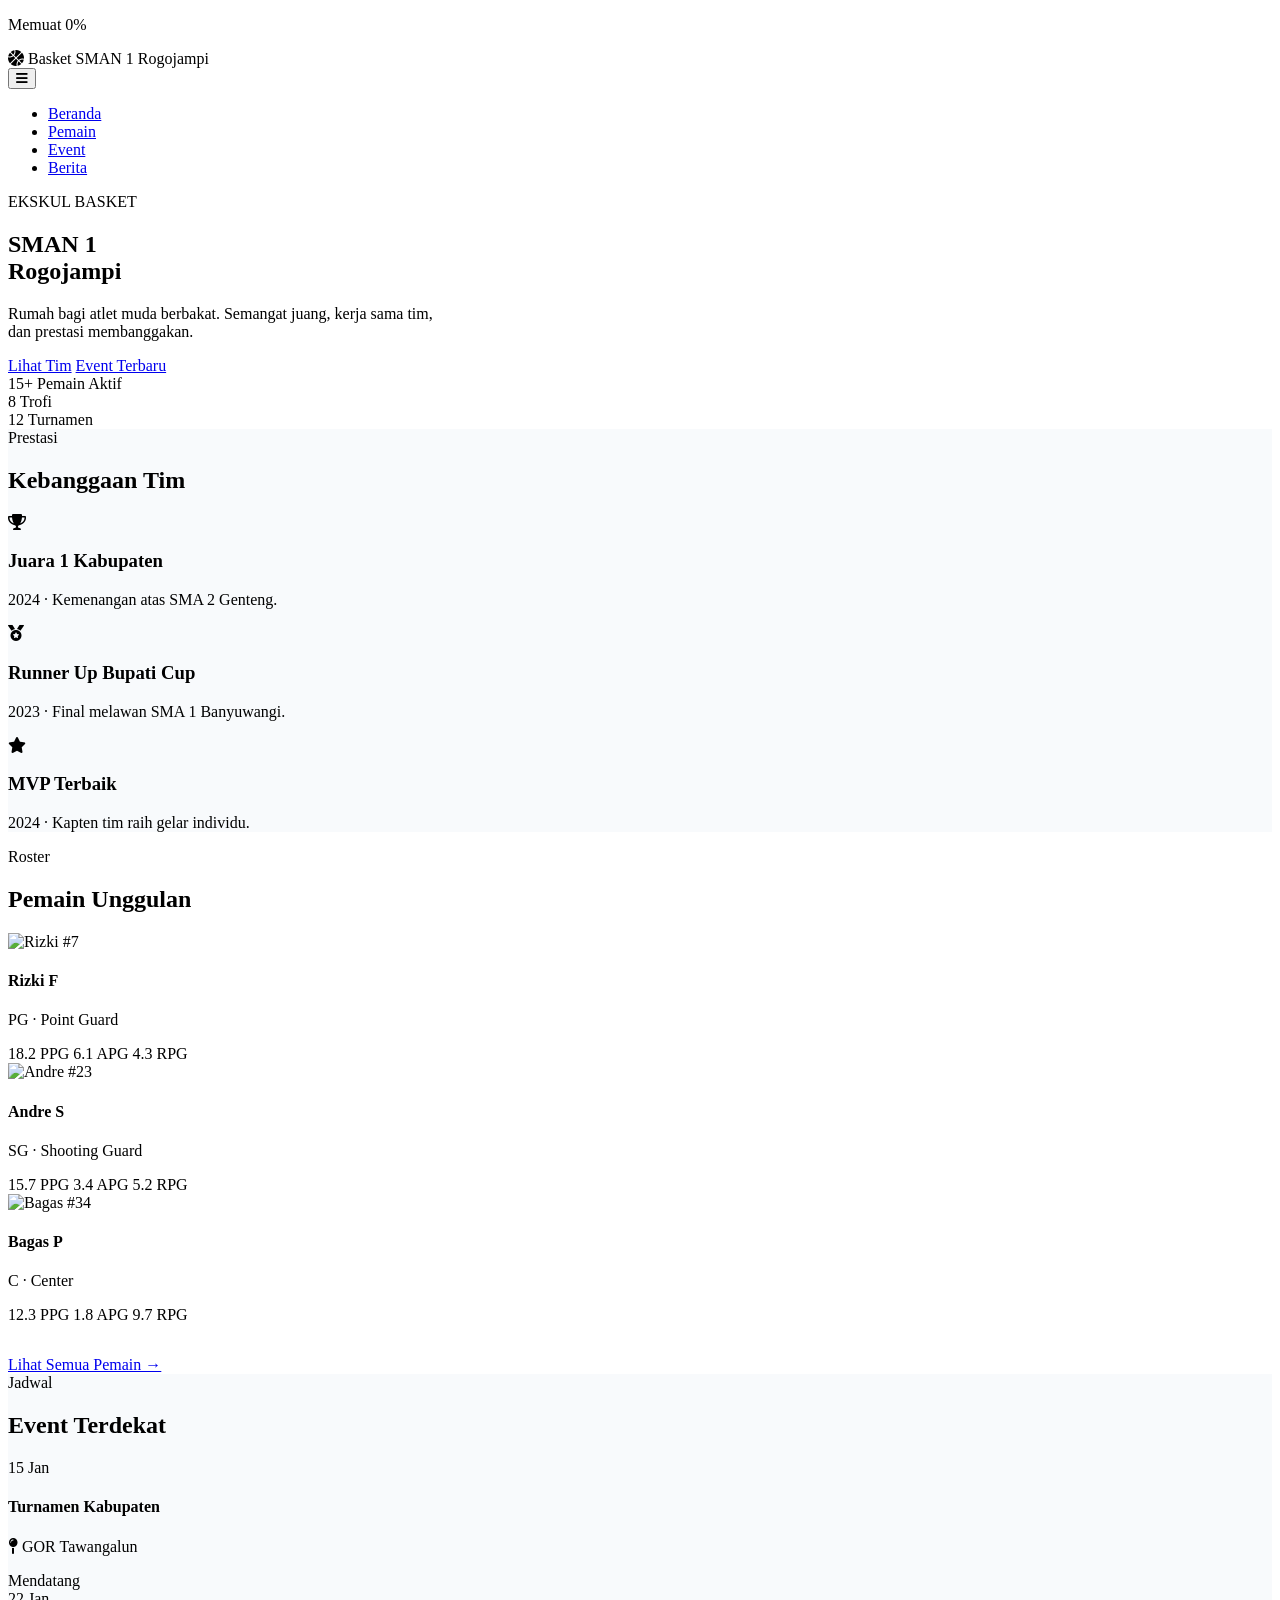
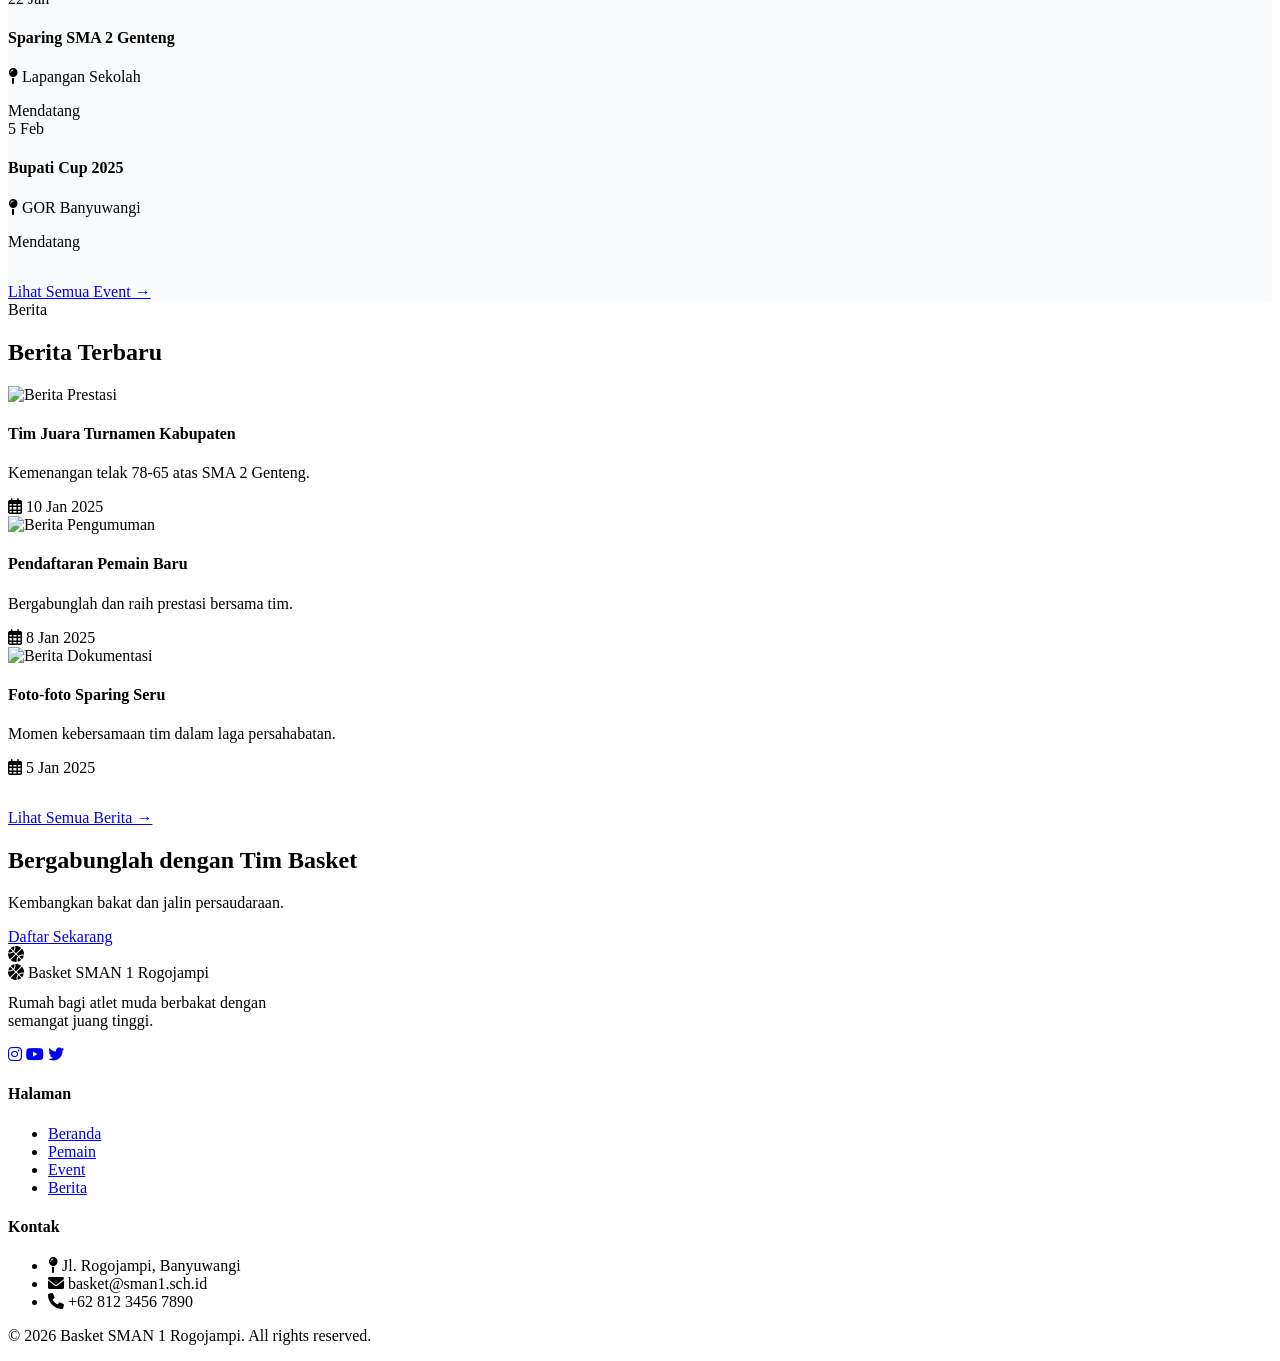
==== commit 3cfb23f4: "Update index.html" ====
--- a/index.html
+++ b/index.html
@@ -3,55 +3,51 @@
 <head>
     <meta charset="UTF-8" />
     <meta name="viewport" content="width=device-width, initial-scale=1.0" />
-    <title>Basket SMAN 1 Rogojampi · Home</title>
+    <title>Basket SMAN 1 Rogojampi</title>
 
     <!-- Google Font: Inter -->
     <link rel="preconnect" href="https://fonts.googleapis.com" />
     <link rel="preconnect" href="https://fonts.gstatic.com" crossorigin />
-    <link href="https://fonts.googleapis.com/css2?family=Inter:opsz,wght@14..32,300;14..32,400;14..32,600;14..32,700;14..32,800;14..32,900&display=swap" rel="stylesheet" />
-
-    <!-- Font Awesome 6 (Free) -->
+    <link href="https://fonts.googleapis.com/css2?family=Inter:opsz,wght@14..32,400;14..32,600;14..32,700;14..32,800;14..32,900&display=swap" rel="stylesheet" />
+
+    <!-- Font Awesome 6 -->
     <link rel="stylesheet" href="https://cdnjs.cloudflare.com/ajax/libs/font-awesome/6.0.0-beta3/css/all.min.css" />
 
-    <!-- Custom CSS -->
-    <link rel="stylesheet" href="css/home.css" />
+    <!-- CSS -->
+    <link rel="stylesheet" href="home.css" />
 </head>
 <body>
 
-    <!-- ========================================================= -->
-    <!-- LOADING SCREEN GLOBAL                                      -->
-    <!-- ========================================================= -->
+    <!-- ============================================= -->
+    <!-- LOADING SCREEN (Tetap Premium & Halus)        -->
+    <!-- ============================================= -->
     <div id="global-loader">
         <div class="loader-container">
-            <!-- Bola basket dengan animasi pantul dan rotasi -->
-            <div class="basketball-wrapper">
-                <div class="basketball"></div>
-            </div>
-            <!-- Progress bar -->
+            <div class="basketball-loader"></div>
             <div class="loader-progress">
                 <div class="loader-progress-bar" id="loaderProgressBar"></div>
             </div>
-            <p class="loader-text" id="loaderText">Memuat&hellip; <span id="loaderPercent">0</span>%</p>
+            <p class="loader-text">Memuat <span id="loaderPercent">0</span>%</p>
         </div>
     </div>
 
-    <!-- ========================================================= -->
-    <!-- MAIN WEBSITE (muncul setelah loading)                     -->
-    <!-- ========================================================= -->
+    <!-- ============================================= -->
+    <!-- MAIN WEBSITE                                  -->
+    <!-- ============================================= -->
     <div id="main-content" class="hidden">
 
-        <!-- ========== NAVIGASI ========== -->
+        <!-- ===== NAVBAR ===== -->
         <nav class="navbar" id="navbar">
             <div class="container nav-container">
                 <div class="nav-brand">
-                    <span class="brand-icon"><i class="fas fa-basketball-ball"></i></span>
-                    <span class="brand-text">Basket SMAN 1 Rogojampi</span>
-                </div>
-                <button class="nav-toggle" id="navToggle" aria-label="Toggle menu">
+                    <i class="fas fa-basketball-ball"></i>
+                    <span>Basket SMAN 1 Rogojampi</span>
+                </div>
+                <button class="nav-toggle" id="navToggle">
                     <i class="fas fa-bars"></i>
                 </button>
                 <ul class="nav-menu" id="navMenu">
-                    <li><a href="home.html" class="active">Beranda</a></li>
+                    <li><a href="index.html" class="active">Beranda</a></li>
                     <li><a href="players.html">Pemain</a></li>
                     <li><a href="events.html">Event</a></li>
                     <li><a href="news.html">Berita</a></li>
@@ -59,309 +55,260 @@
             </div>
         </nav>
 
-        <!-- ========== HERO SECTION ========== -->
-        <section class="hero" id="hero">
+        <!-- ===== HERO SECTION ===== -->
+        <section class="hero">
+            <div class="hero-bg"></div>
             <div class="hero-overlay"></div>
-            <div class="hero-bg"></div>
-            <!-- Efek grain halus -->
-            <div class="hero-grain"></div>
             <div class="container hero-content">
-                <div class="hero-badge">
-                    <i class="fas fa-fire"></i> Ekstrakurikuler Unggulan
-                </div>
+                <span class="hero-tag">EKSKUL BASKET</span>
                 <h1 class="hero-title">
-                    <span class="hero-title-line">BASKET</span>
-                    <span class="hero-title-line">SMAN 1 ROGOJAMPI</span>
+                    SMAN 1 <br />Rogojampi
                 </h1>
                 <p class="hero-subtitle">
-                    Semangat juang, kerja sama tim, dan prestasi membanggakan.<br />
-                    Rumah bagi para atlet muda berbakat.
+                    Rumah bagi atlet muda berbakat. Semangat juang, kerja sama tim, <br class="hide-mobile" />
+                    dan prestasi membanggakan.
                 </p>
                 <div class="hero-buttons">
-                    <a href="players.html" class="btn btn-primary">
-                        <i class="fas fa-users"></i> Lihat Tim
-                    </a>
-                    <a href="events.html" class="btn btn-secondary">
-                        <i class="fas fa-calendar-alt"></i> Event Terbaru
-                    </a>
+                    <a href="players.html" class="btn btn-primary">Lihat Tim</a>
+                    <a href="events.html" class="btn btn-outline">Event Terbaru</a>
                 </div>
                 <div class="hero-stats">
-                    <div class="hero-stat">
+                    <div class="stat-item">
                         <span class="stat-number">15+</span>
                         <span class="stat-label">Pemain Aktif</span>
                     </div>
-                    <div class="hero-stat">
+                    <div class="stat-item">
                         <span class="stat-number">8</span>
                         <span class="stat-label">Trofi</span>
                     </div>
-                    <div class="hero-stat">
+                    <div class="stat-item">
                         <span class="stat-number">12</span>
                         <span class="stat-label">Turnamen</span>
                     </div>
                 </div>
             </div>
-            <!-- Scroll indicator -->
-            <div class="scroll-indicator">
-                <span>Gulir ke bawah</span>
-                <i class="fas fa-chevron-down"></i>
-            </div>
-        </section>
-
-        <!-- ========== PRESTASI ========== -->
-        <section class="achievements section-padding" id="achievements">
+        </section>
+
+        <!-- ===== PRESTASI ===== -->
+        <section class="section-padding" style="background: #f8fafc;">
             <div class="container">
                 <div class="section-header">
                     <span class="section-tag">Prestasi</span>
-                    <h2 class="section-title">Kebanggaan <span>Tim Basket</span></h2>
-                    <p class="section-desc">Perjalanan panjang penuh kerja keras dan semangat juang.</p>
-                </div>
-                <div class="achievement-grid">
-                    <div class="achievement-card reveal">
-                        <div class="achievement-icon"><i class="fas fa-trophy"></i></div>
-                        <h3>Juara 1 Turnamen Kabupaten</h3>
-                        <p>2024 · Kemenangan gemilang atas SMA Negeri 2 Genteng.</p>
-                        <div class="achievement-hover-bg"></div>
-                    </div>
-                    <div class="achievement-card reveal">
-                        <div class="achievement-icon"><i class="fas fa-medal"></i></div>
+                    <h2 class="section-title">Kebanggaan <span>Tim</span></h2>
+                </div>
+                <div class="grid-3">
+                    <div class="card-achievement reveal">
+                        <div class="icon-circle"><i class="fas fa-trophy"></i></div>
+                        <h3>Juara 1 Kabupaten</h3>
+                        <p>2024 · Kemenangan atas SMA 2 Genteng.</p>
+                    </div>
+                    <div class="card-achievement reveal">
+                        <div class="icon-circle"><i class="fas fa-medal"></i></div>
                         <h3>Runner Up Bupati Cup</h3>
-                        <p>2023 · Final sengit melawan SMA Negeri 1 Banyuwangi.</p>
-                        <div class="achievement-hover-bg"></div>
-                    </div>
-                    <div class="achievement-card reveal">
-                        <div class="achievement-icon"><i class="fas fa-star"></i></div>
-                        <h3>Pemain Terbaik Se-Kabupaten</h3>
-                        <p>2024 · Kapten tim berhasil meraih gelar MVP.</p>
-                        <div class="achievement-hover-bg"></div>
-                    </div>
-                </div>
-            </div>
-        </section>
-
-        <!-- ========== QUICK PLAYERS ========== -->
-        <section class="quick-players section-padding" id="quickPlayers">
+                        <p>2023 · Final melawan SMA 1 Banyuwangi.</p>
+                    </div>
+                    <div class="card-achievement reveal">
+                        <div class="icon-circle"><i class="fas fa-star"></i></div>
+                        <h3>MVP Terbaik</h3>
+                        <p>2024 · Kapten tim raih gelar individu.</p>
+                    </div>
+                </div>
+            </div>
+        </section>
+
+        <!-- ===== PEMAIN UNGGULAN ===== -->
+        <section class="section-padding">
             <div class="container">
                 <div class="section-header">
                     <span class="section-tag">Roster</span>
                     <h2 class="section-title">Pemain <span>Unggulan</span></h2>
-                    <p class="section-desc">Atlet-atlet terbaik yang membawa nama sekolah.</p>
-                </div>
-                <div class="players-grid">
-                    <!-- Player Card 1 -->
-                    <div class="player-card reveal">
-                        <div class="player-img">
-                            <img src="https://ui-avatars.com/api/?name=Rizki+F&background=2563EB&color=fff&size=128" alt="Rizki F" />
+                </div>
+                <div class="grid-3">
+                    <div class="card-player reveal">
+                        <div class="player-avatar">
+                            <img src="https://ui-avatars.com/api/?name=Rizki+F&background=2563EB&color=fff&size=120" alt="Rizki" />
                             <span class="player-number">#7</span>
                         </div>
-                        <div class="player-info">
-                            <h4>Rizki F</h4>
-                            <p class="player-pos">PG · Point Guard</p>
-                            <div class="player-stats">
-                                <span><i class="fas fa-basketball-ball"></i> 18.2 PPG</span>
-                                <span><i class="fas fa-arrow-up"></i> 6.1 APG</span>
-                                <span><i class="fas fa-arrow-down"></i> 4.3 RPG</span>
-                            </div>
-                        </div>
-                        <div class="player-hover-effect"></div>
-                    </div>
-                    <!-- Player Card 2 -->
-                    <div class="player-card reveal">
-                        <div class="player-img">
-                            <img src="https://ui-avatars.com/api/?name=Andre+S&background=1E40AF&color=fff&size=128" alt="Andre S" />
+                        <h4>Rizki F</h4>
+                        <p class="player-pos">PG · Point Guard</p>
+                        <div class="player-stats">
+                            <span>18.2 PPG</span>
+                            <span>6.1 APG</span>
+                            <span>4.3 RPG</span>
+                        </div>
+                    </div>
+                    <div class="card-player reveal">
+                        <div class="player-avatar">
+                            <img src="https://ui-avatars.com/api/?name=Andre+S&background=1E40AF&color=fff&size=120" alt="Andre" />
                             <span class="player-number">#23</span>
                         </div>
-                        <div class="player-info">
-                            <h4>Andre S</h4>
-                            <p class="player-pos">SG · Shooting Guard</p>
-                            <div class="player-stats">
-                                <span><i class="fas fa-basketball-ball"></i> 15.7 PPG</span>
-                                <span><i class="fas fa-arrow-up"></i> 3.4 APG</span>
-                                <span><i class="fas fa-arrow-down"></i> 5.2 RPG</span>
-                            </div>
-                        </div>
-                        <div class="player-hover-effect"></div>
-                    </div>
-                    <!-- Player Card 3 -->
-                    <div class="player-card reveal">
-                        <div class="player-img">
-                            <img src="https://ui-avatars.com/api/?name=Bagas+P&background=2563EB&color=fff&size=128" alt="Bagas P" />
+                        <h4>Andre S</h4>
+                        <p class="player-pos">SG · Shooting Guard</p>
+                        <div class="player-stats">
+                            <span>15.7 PPG</span>
+                            <span>3.4 APG</span>
+                            <span>5.2 RPG</span>
+                        </div>
+                    </div>
+                    <div class="card-player reveal">
+                        <div class="player-avatar">
+                            <img src="https://ui-avatars.com/api/?name=Bagas+P&background=2563EB&color=fff&size=120" alt="Bagas" />
                             <span class="player-number">#34</span>
                         </div>
-                        <div class="player-info">
-                            <h4>Bagas P</h4>
-                            <p class="player-pos">C · Center</p>
-                            <div class="player-stats">
-                                <span><i class="fas fa-basketball-ball"></i> 12.3 PPG</span>
-                                <span><i class="fas fa-arrow-up"></i> 1.8 APG</span>
-                                <span><i class="fas fa-arrow-down"></i> 9.7 RPG</span>
-                            </div>
-                        </div>
-                        <div class="player-hover-effect"></div>
-                    </div>
-                </div>
-                <div class="quick-players-cta">
-                    <a href="players.html" class="btn btn-outline">Lihat Semua Pemain <i class="fas fa-arrow-right"></i></a>
-                </div>
-            </div>
-        </section>
-
-        <!-- ========== UPCOMING EVENTS ========== -->
-        <section class="events-preview section-padding" id="eventsPreview">
+                        <h4>Bagas P</h4>
+                        <p class="player-pos">C · Center</p>
+                        <div class="player-stats">
+                            <span>12.3 PPG</span>
+                            <span>1.8 APG</span>
+                            <span>9.7 RPG</span>
+                        </div>
+                    </div>
+                </div>
+                <div class="text-center" style="margin-top: 32px;">
+                    <a href="players.html" class="btn btn-outline">Lihat Semua Pemain →</a>
+                </div>
+            </div>
+        </section>
+
+        <!-- ===== EVENT TERDEKAT ===== -->
+        <section class="section-padding" style="background: #f8fafc;">
             <div class="container">
                 <div class="section-header">
                     <span class="section-tag">Jadwal</span>
                     <h2 class="section-title">Event <span>Terdekat</span></h2>
-                    <p class="section-desc">Pantau pertandingan dan turnamen berikutnya.</p>
-                </div>
-                <div class="events-grid">
-                    <div class="event-card reveal">
-                        <div class="event-date">
-                            <span class="event-day">15</span>
-                            <span class="event-month">Jan</span>
-                        </div>
-                        <div class="event-details">
+                </div>
+                <div class="grid-3">
+                    <div class="card-event reveal">
+                        <div class="event-date-box">
+                            <span class="day">15</span>
+                            <span class="month">Jan</span>
+                        </div>
+                        <div class="event-info">
                             <h4>Turnamen Kabupaten</h4>
                             <p><i class="fas fa-map-pin"></i> GOR Tawangalun</p>
-                            <p><i class="fas fa-clock"></i> 08.00 WIB</p>
-                            <span class="event-status status-upcoming">Mendatang</span>
-                        </div>
-                    </div>
-                    <div class="event-card reveal">
-                        <div class="event-date">
-                            <span class="event-day">22</span>
-                            <span class="event-month">Jan</span>
-                        </div>
-                        <div class="event-details">
-                            <h4>Sparing dengan SMA 2 Genteng</h4>
-                            <p><i class="fas fa-map-pin"></i> Lapangan SMAN 1 Rogojampi</p>
-                            <p><i class="fas fa-clock"></i> 15.30 WIB</p>
-                            <span class="event-status status-upcoming">Mendatang</span>
-                        </div>
-                    </div>
-                    <div class="event-card reveal">
-                        <div class="event-date">
-                            <span class="event-day">5</span>
-                            <span class="event-month">Feb</span>
-                        </div>
-                        <div class="event-details">
+                            <span class="status-badge">Mendatang</span>
+                        </div>
+                    </div>
+                    <div class="card-event reveal">
+                        <div class="event-date-box">
+                            <span class="day">22</span>
+                            <span class="month">Jan</span>
+                        </div>
+                        <div class="event-info">
+                            <h4>Sparing SMA 2 Genteng</h4>
+                            <p><i class="fas fa-map-pin"></i> Lapangan Sekolah</p>
+                            <span class="status-badge">Mendatang</span>
+                        </div>
+                    </div>
+                    <div class="card-event reveal">
+                        <div class="event-date-box">
+                            <span class="day">5</span>
+                            <span class="month">Feb</span>
+                        </div>
+                        <div class="event-info">
                             <h4>Bupati Cup 2025</h4>
                             <p><i class="fas fa-map-pin"></i> GOR Banyuwangi</p>
-                            <p><i class="fas fa-clock"></i> 07.00 WIB</p>
-                            <span class="event-status status-upcoming">Mendatang</span>
-                        </div>
-                    </div>
-                </div>
-                <div class="events-preview-cta">
-                    <a href="events.html" class="btn btn-outline">Lihat Semua Event <i class="fas fa-arrow-right"></i></a>
-                </div>
-            </div>
-        </section>
-
-        <!-- ========== LATEST NEWS ========== -->
-        <section class="news-preview section-padding" id="newsPreview">
+                            <span class="status-badge">Mendatang</span>
+                        </div>
+                    </div>
+                </div>
+                <div class="text-center" style="margin-top: 32px;">
+                    <a href="events.html" class="btn btn-outline">Lihat Semua Event →</a>
+                </div>
+            </div>
+        </section>
+
+        <!-- ===== BERITA TERBARU ===== -->
+        <section class="section-padding">
             <div class="container">
                 <div class="section-header">
                     <span class="section-tag">Berita</span>
                     <h2 class="section-title">Berita <span>Terbaru</span></h2>
-                    <p class="section-desc">Informasi terkini seputar tim basket.</p>
-                </div>
-                <div class="news-grid">
-                    <article class="news-card reveal">
-                        <div class="news-img">
-                            <img src="https://picsum.photos/seed/basket1/600/400" alt="Berita 1" />
-                            <span class="news-category">Prestasi</span>
+                </div>
+                <div class="grid-3">
+                    <article class="card-news reveal">
+                        <div class="news-thumb">
+                            <img src="https://picsum.photos/seed/ball1/600/350" alt="Berita" />
+                            <span class="news-cat">Prestasi</span>
                         </div>
                         <div class="news-body">
-                            <h4>Tim Basket SMAN 1 Rogojampi Juara Turnamen</h4>
-                            <p>Kemenangan telak atas SMA Negeri 2 Genteng dengan skor 78-65.</p>
-                            <div class="news-meta">
-                                <span><i class="far fa-calendar-alt"></i> 10 Jan 2025</span>
-                                <span><i class="far fa-comment"></i> 12</span>
-                            </div>
+                            <h4>Tim Juara Turnamen Kabupaten</h4>
+                            <p>Kemenangan telak 78-65 atas SMA 2 Genteng.</p>
+                            <span class="news-date"><i class="far fa-calendar-alt"></i> 10 Jan 2025</span>
                         </div>
                     </article>
-                    <article class="news-card reveal">
-                        <div class="news-img">
-                            <img src="https://picsum.photos/seed/basket2/600/400" alt="Berita 2" />
-                            <span class="news-category">Pengumuman</span>
+                    <article class="card-news reveal">
+                        <div class="news-thumb">
+                            <img src="https://picsum.photos/seed/ball2/600/350" alt="Berita" />
+                            <span class="news-cat">Pengumuman</span>
                         </div>
                         <div class="news-body">
-                            <h4>Pendaftaran Pemain Baru Dibuka</h4>
-                            <p>Bergabunglah bersama tim basket SMAN 1 Rogojampi.</p>
-                            <div class="news-meta">
-                                <span><i class="far fa-calendar-alt"></i> 8 Jan 2025</span>
-                                <span><i class="far fa-comment"></i> 8</span>
-                            </div>
+                            <h4>Pendaftaran Pemain Baru</h4>
+                            <p>Bergabunglah dan raih prestasi bersama tim.</p>
+                            <span class="news-date"><i class="far fa-calendar-alt"></i> 8 Jan 2025</span>
                         </div>
                     </article>
-                    <article class="news-card reveal">
-                        <div class="news-img">
-                            <img src="https://picsum.photos/seed/basket3/600/400" alt="Berita 3" />
-                            <span class="news-category">Dokumentasi</span>
+                    <article class="card-news reveal">
+                        <div class="news-thumb">
+                            <img src="https://picsum.photos/seed/ball3/600/350" alt="Berita" />
+                            <span class="news-cat">Dokumentasi</span>
                         </div>
                         <div class="news-body">
-                            <h4>Foto-foto Seru Saat Sparing</h4>
+                            <h4>Foto-foto Sparing Seru</h4>
                             <p>Momen kebersamaan tim dalam laga persahabatan.</p>
-                            <div class="news-meta">
-                                <span><i class="far fa-calendar-alt"></i> 5 Jan 2025</span>
-                                <span><i class="far fa-comment"></i> 5</span>
-                            </div>
+                            <span class="news-date"><i class="far fa-calendar-alt"></i> 5 Jan 2025</span>
                         </div>
                     </article>
                 </div>
-                <div class="news-preview-cta">
-                    <a href="news.html" class="btn btn-outline">Lihat Semua Berita <i class="fas fa-arrow-right"></i></a>
-                </div>
-            </div>
-        </section>
-
-        <!-- ========== CTA SECTION ========== -->
-        <section class="cta-section section-padding" id="ctaSection">
+                <div class="text-center" style="margin-top: 32px;">
+                    <a href="news.html" class="btn btn-outline">Lihat Semua Berita →</a>
+                </div>
+            </div>
+        </section>
+
+        <!-- ===== CTA ===== -->
+        <section class="cta-section">
             <div class="container">
                 <div class="cta-box reveal">
-                    <div class="cta-content">
+                    <div>
                         <h2>Bergabunglah dengan <span>Tim Basket</span></h2>
-                        <p>Kembangkan bakat, raih prestasi, dan jalin persaudaraan.</p>
-                        <a href="#" class="btn btn-primary btn-lg">
-                            <i class="fas fa-handshake"></i> Daftar Sekarang
-                        </a>
-                    </div>
-                    <div class="cta-icon">
-                        <i class="fas fa-basketball-ball"></i>
-                    </div>
-                </div>
-            </div>
-        </section>
-
-        <!-- ========== FOOTER ========== -->
+                        <p>Kembangkan bakat dan jalin persaudaraan.</p>
+                        <a href="#" class="btn btn-primary btn-lg">Daftar Sekarang</a>
+                    </div>
+                    <i class="fas fa-basketball-ball cta-icon-big"></i>
+                </div>
+            </div>
+        </section>
+
+        <!-- ===== FOOTER ===== -->
         <footer class="footer">
             <div class="container">
                 <div class="footer-grid">
-                    <div class="footer-brand">
-                        <span class="brand-icon"><i class="fas fa-basketball-ball"></i></span>
-                        <span class="brand-text">Basket SMAN 1 Rogojampi</span>
-                        <p>Rumah bagi atlet muda berbakat dengan semangat juang tinggi.</p>
+                    <div>
+                        <div class="footer-brand">
+                            <i class="fas fa-basketball-ball"></i> Basket SMAN 1 Rogojampi
+                        </div>
+                        <p style="max-width: 300px; margin-top: 12px;">Rumah bagi atlet muda berbakat dengan semangat juang tinggi.</p>
                         <div class="footer-social">
-                            <a href="#" aria-label="Instagram"><i class="fab fa-instagram"></i></a>
-                            <a href="#" aria-label="YouTube"><i class="fab fa-youtube"></i></a>
-                            <a href="#" aria-label="Twitter"><i class="fab fa-twitter"></i></a>
-                            <a href="#" aria-label="TikTok"><i class="fab fa-tiktok"></i></a>
-                        </div>
-                    </div>
-                    <div class="footer-links">
+                            <a href="#"><i class="fab fa-instagram"></i></a>
+                            <a href="#"><i class="fab fa-youtube"></i></a>
+                            <a href="#"><i class="fab fa-twitter"></i></a>
+                        </div>
+                    </div>
+                    <div>
                         <h4>Halaman</h4>
                         <ul>
-                            <li><a href="home.html">Beranda</a></li>
+                            <li><a href="index.html">Beranda</a></li>
                             <li><a href="players.html">Pemain</a></li>
                             <li><a href="events.html">Event</a></li>
                             <li><a href="news.html">Berita</a></li>
                         </ul>
                     </div>
-                    <div class="footer-links">
+                    <div>
                         <h4>Kontak</h4>
-                        <ul>
+                        <ul class="contact-list">
                             <li><i class="fas fa-map-pin"></i> Jl. Rogojampi, Banyuwangi</li>
-                            <li><i class="fas fa-envelope"></i> basket@sman1rogojampi.sch.id</li>
+                            <li><i class="fas fa-envelope"></i> basket@sman1.sch.id</li>
                             <li><i class="fas fa-phone"></i> +62 812 3456 7890</li>
                         </ul>
                     </div>
@@ -375,9 +322,6 @@
     </div>
     <!-- END #main-content -->
 
-    <!-- ========================================================= -->
-    <!-- JAVASCRIPT                                                -->
-    <!-- ========================================================= -->
-    <script src="js/home.js"></script>
+    <script src="home.js"></script>
 </body>
 </html>
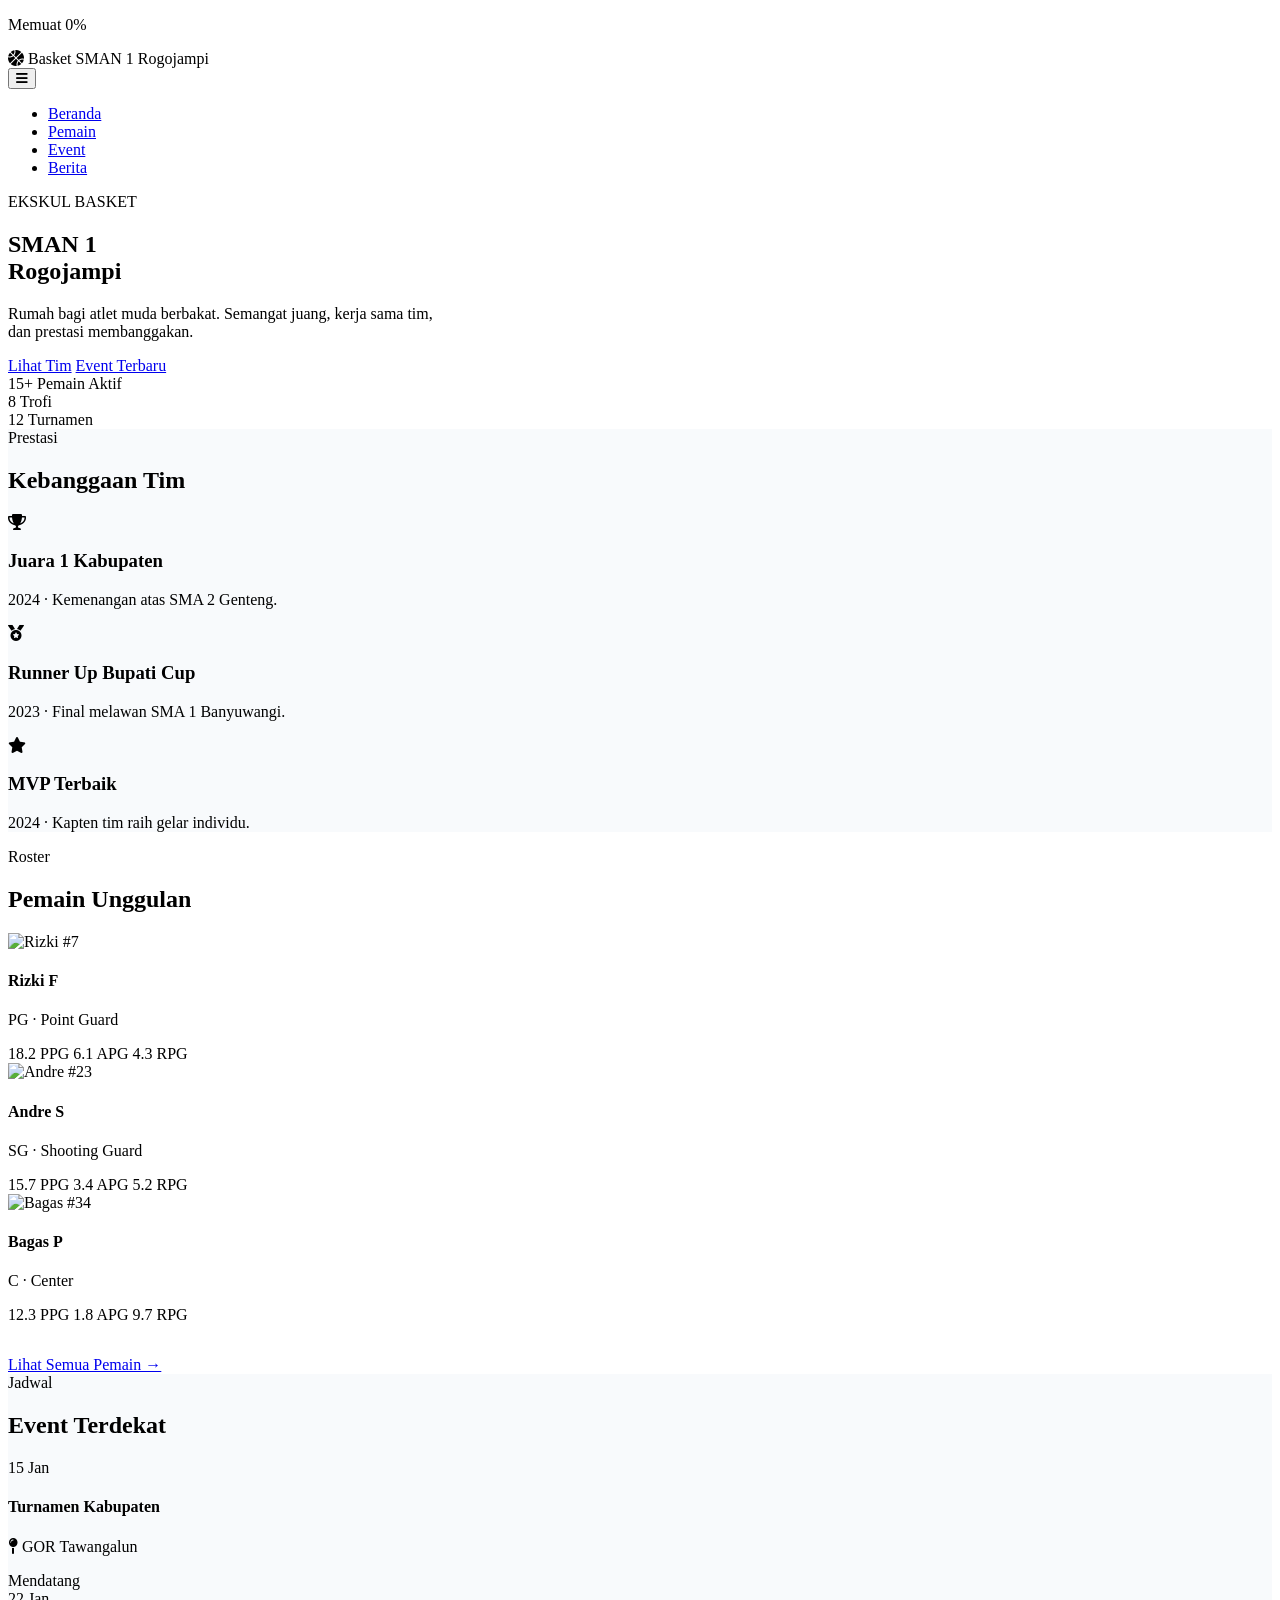
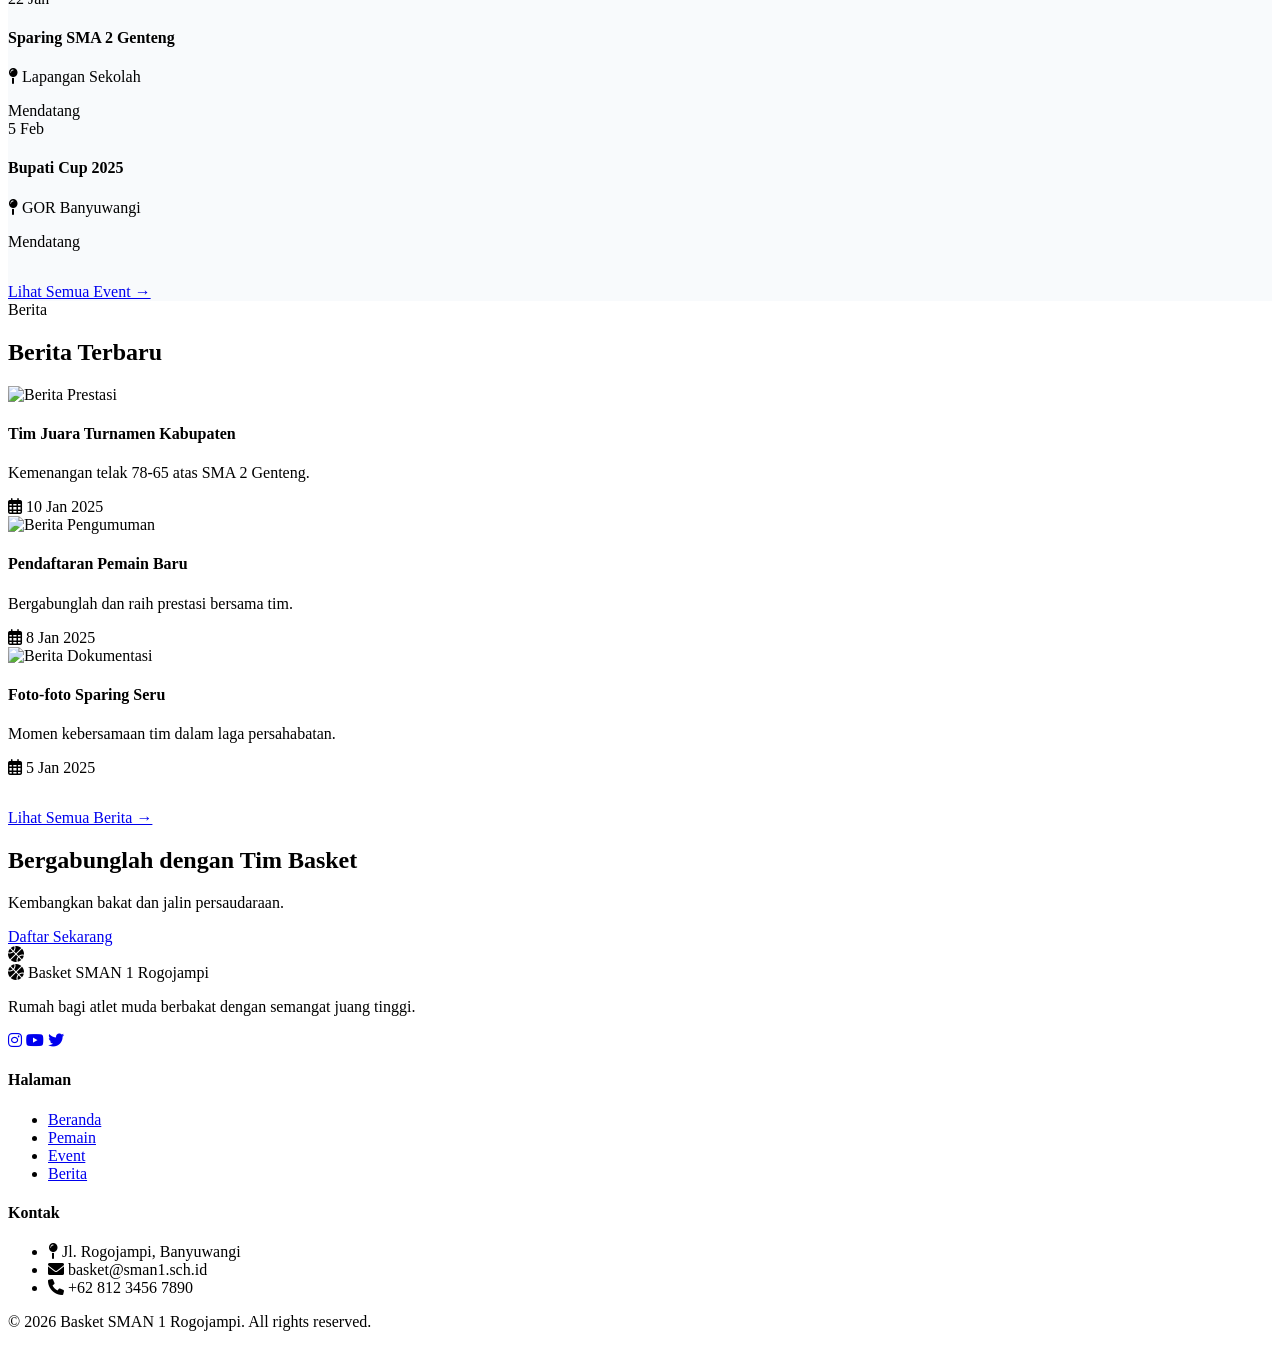
==== commit ccbaa8d5: "Update index.html" ====
--- a/index.html
+++ b/index.html
@@ -13,17 +13,20 @@
     <!-- Font Awesome 6 -->
     <link rel="stylesheet" href="https://cdnjs.cloudflare.com/ajax/libs/font-awesome/6.0.0-beta3/css/all.min.css" />
 
-    <!-- CSS -->
+    <!-- CSS Upgrade -->
     <link rel="stylesheet" href="home.css" />
 </head>
 <body>
 
     <!-- ============================================= -->
-    <!-- LOADING SCREEN (Tetap Premium & Halus)        -->
+    <!-- LOADING SCREEN (Premium & Halus)              -->
     <!-- ============================================= -->
     <div id="global-loader">
         <div class="loader-container">
-            <div class="basketball-loader"></div>
+            <div class="basketball-loader">
+                <!-- Garis horizontal tambahan agar sesuai CSS -->
+                <span class="line-h"></span>
+            </div>
             <div class="loader-progress">
                 <div class="loader-progress-bar" id="loaderProgressBar"></div>
             </div>
@@ -288,7 +291,7 @@
                         <div class="footer-brand">
                             <i class="fas fa-basketball-ball"></i> Basket SMAN 1 Rogojampi
                         </div>
-                        <p style="max-width: 300px; margin-top: 12px;">Rumah bagi atlet muda berbakat dengan semangat juang tinggi.</p>
+                        <p>Rumah bagi atlet muda berbakat dengan semangat juang tinggi.</p>
                         <div class="footer-social">
                             <a href="#"><i class="fab fa-instagram"></i></a>
                             <a href="#"><i class="fab fa-youtube"></i></a>
